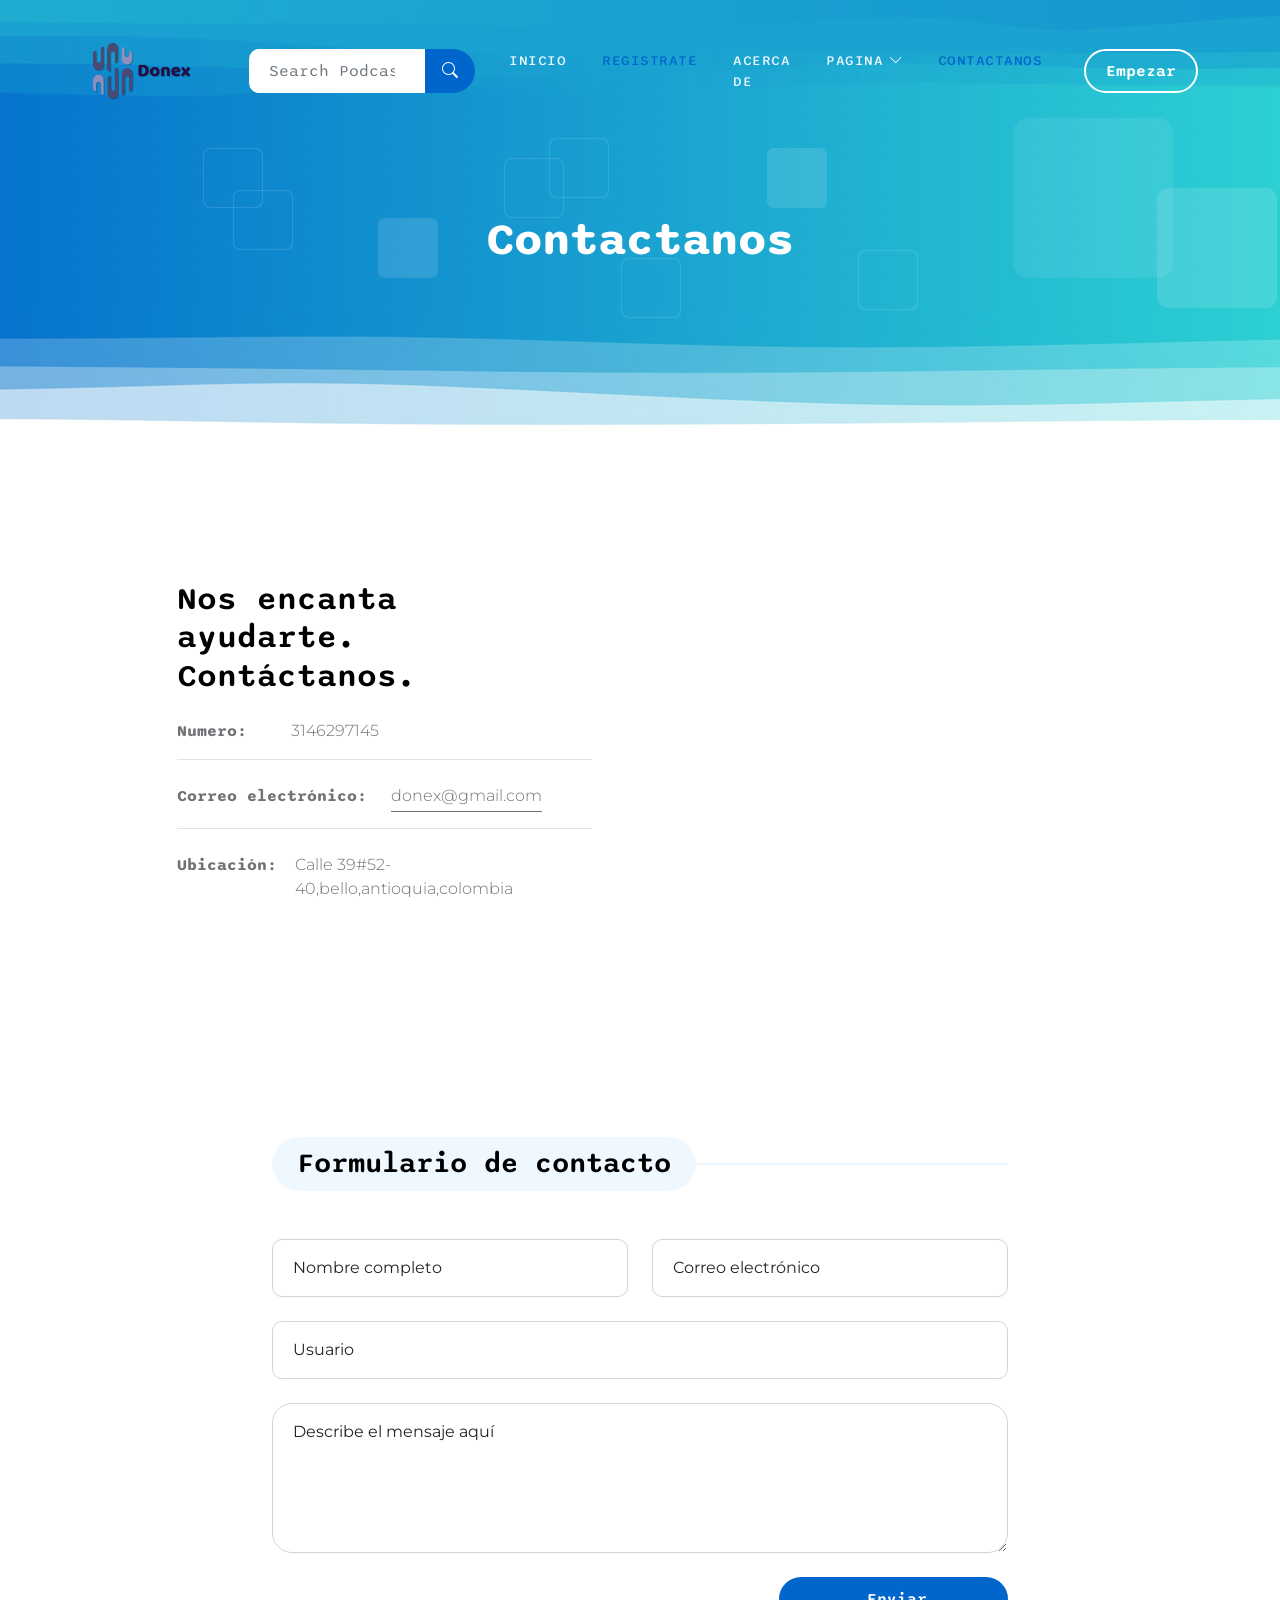
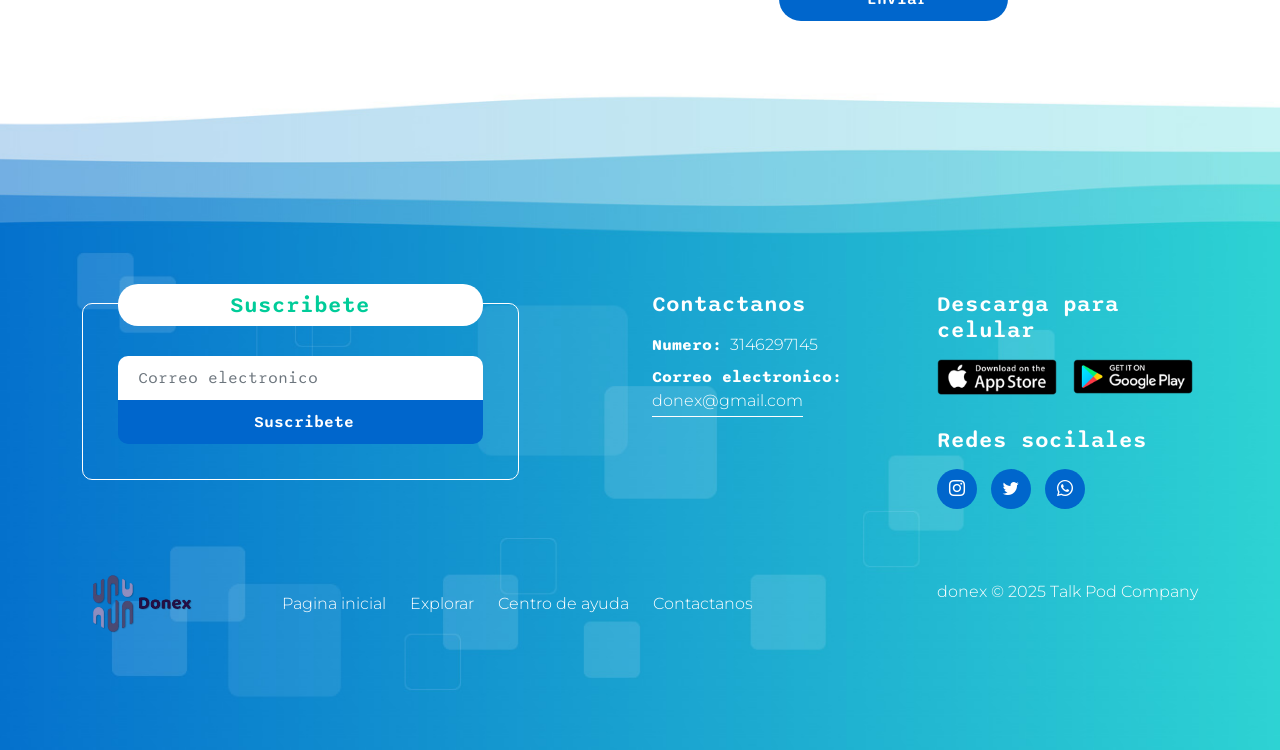
==== contact.html @ fa3a12cf "primer comit" ====
<!doctype html>
<html lang="en">
    <head>
        <meta charset="utf-8">
        <meta name="viewport" content="width=device-width, initial-scale=1">

        <meta name="description" content="">
        <meta name="author" content="">

        <title>Donex                                                                                                                           </title>

        <!-- CSS FILES -->        
        <link rel="preconnect" href="https://fonts.googleapis.com">
        
        <link rel="preconnect" href="https://fonts.gstatic.com" crossorigin>

        <link href="https://fonts.googleapis.com/css2?family=Montserrat:wght@300;400&family=Sono:wght@200;300;400;500;700&display=swap" rel="stylesheet">
                        
        <link rel="stylesheet" href="css/bootstrap.min.css">

        <link rel="stylesheet" href="css/bootstrap-icons.css">

        <link rel="stylesheet" href="css/owl.carousel.min.css">
        
        <link rel="stylesheet" href="css/owl.theme.default.min.css">

        <link href="css/templatemo-pod-talk.css" rel="stylesheet">
<!--

TemplateMo 584 Pod Talk

https://templatemo.com/tm-584-pod-talk

-->
    </head>
    
    <body>

        <main>

            <nav class="navbar navbar-expand-lg">
                <div class="container">
                    <a class="navbar-brand me-lg-5 me-0" href="index.html">
                        <img src="images/logo.png" class="logo-image img-fluid" alt="templatemo pod talk">
                    </a>
                    

                    <form action="#" method="get" class="custom-form search-form flex-fill me-3" role="search">
                        <div class="input-group input-group-lg">    
                            <input name="search" type="search" class="form-control" id="search" placeholder="Search Podcast" aria-label="Search">

                            <button type="submit" class="form-control" id="submit">
                                <i class="bi-search"></i>
                            </button>
                        </div>
                    </form>
    
                    <button class="navbar-toggler" type="button" data-bs-toggle="collapse" data-bs-target="#navbarNav" aria-controls="navbarNav" aria-expanded="false" aria-label="Toggle navigation">
                        <span class="navbar-toggler-icon"></span>
                    </button>
    
                    <div class="collapse navbar-collapse" id="navbarNav">
                        <ul class="navbar-nav ms-lg-auto">
                            <li class="nav-item">
                                <a class="nav-link" href="index.html">inicio</a>
                            </li>
                              <li class="nav-item">
                                <a class="nav-link active" href="registrar.html">registrate</a>
                            </li>

                            <li class="nav-item">
                                <a class="nav-link" href="about.html">Acerca de</a>
                            </li>

                            <li class="nav-item dropdown">
                                <a class="nav-link dropdown-toggle" href="#" id="navbarLightDropdownMenuLink" role="button" data-bs-toggle="dropdown" aria-expanded="false">Pagina</a>

                                <ul class="dropdown-menu dropdown-menu-light" aria-labelledby="navbarLightDropdownMenuLink">
                                    <li><a class="dropdown-item" href="listing-page.html">Listado</a></li>
                                </ul>                                                         
                            </li>
    
                            <li class="nav-item">
                                <a class="nav-link active" href="contact.html">Contactanos</a>
                            </li>
                        </ul>

                        <div class="ms-4">
                            <a href="#section_2" class="btn custom-btn custom-border-btn smoothscroll"> Empezar</a>
                        </div>
                    </div>
                </div>
            </nav>


            <header class="site-header d-flex flex-column justify-content-center align-items-center">
                <div class="container">
                    <div class="row">

                        <div class="col-lg-12 col-12 text-center">

                            <h2 class="mb-0">Contactanos</h2>
                        </div>

                    </div>
                </div>
            </header>
            

            <section class="section-padding" id="section_2">
                <div class="container">
                    <div class="row justify-content-center">

                        <div class="col-lg-5 col-12 pe-lg-5">
                            <div class="contact-info">
                                <h3 class="mb-4">Nos encanta ayudarte. Contáctanos.</h3>

                                <p class="d-flex border-bottom pb-3 mb-4">
                                    <strong class="d-inline me-4">Numero:</strong>
                                    <span>3146297145</span>
                                </p>

                                <p class="d-flex border-bottom pb-3 mb-4">
                                    <strong class="d-inline me-4">Correo electrónico:</strong>
                                    <a href="#">donex@gmail.com</a> 
                                </p>

                                <p class="d-flex">
                                    <strong class="d-inline me-4">Ubicación:</strong>
                                    <span>Calle 39#52-40,bello,antioquia,colombia</span>
                                </p>
                            </div>
                        </div>

                        <div class="col-lg-5 col-12 mt-5 mt-lg-0">
                            <iframe class="google-map" src="https://www.google.com/maps/embed?pb=!1m18!1m12!1m3!1d3965.526457781832!2d-75.56435192958905!3d6.3257507114518035!2m3!1f0!2f0!3f0!3m2!1i1024!2i768!4f13.1!3m3!1m2!1s0x8e442f61278a0ae9%3A0x46dceb6b8ece668c!2sMediterr%C3%A1nea%20Apartamentos%20-%20Ciudad%20Fabricato!5e0!3m2!1ses!2sco!4v1746680645698!5m2!1ses!2sco" width="600" height="450" style="border:0;" allowfullscreen="" loading="lazy" referrerpolicy="no-referrer-when-downgrade"></iframe>
                        </div>

                    </div>
                </div>
            </section>

            <section class="contact-section section-padding pt-0">
                <div class="container">
                    <div class="row">

                        <div class="col-lg-8 col-12 mx-auto">
                            <div class="section-title-wrap mb-5">
                                <h4 class="section-title">Formulario de contacto</h4>
                            </div>

                            <form action="#" method="post" class="custom-form contact-form" role="form">
                                <div class="row">
                                    <div class="col-lg-6 col-md-6 col-12">
                                        <div class="form-floating">
                                            <input type="text" name="full-name" id="full-name" class="form-control" placeholder="Full Name" required="">
                                            
                                            <label for="floatingInput">Nombre completo</label>
                                        </div>
                                    </div>

                                    <div class="col-lg-6 col-md-6 col-12"> 
                                        <div class="form-floating">
                                            <input type="email" name="email" id="email" pattern="[^ @]*@[^ @]*" class="form-control" placeholder="Email address" required="">
                                            
                                            <label for="floatingInput">Correo electrónico</label>
                                        </div>
                                    </div>

                                    <div class="col-lg-12 col-12">
                                        <div class="form-floating">
                                            <input type="text" name="company" id="name" class="form-control" placeholder="Name" required="">
                                            
                                            <label for="floatingInput">Usuario</label>
                                        </div>

                                        <div class="form-floating">
                                            <textarea class="form-control" id="message" name="message" placeholder="Describe message here"></textarea>
                                            
                                            <label for="floatingTextarea">
                                                Describe el mensaje aquí</label>
                                        </div>
                                    </div>

                                    <div class="col-lg-4 col-12 ms-auto">
                                        <button type="submit" class="form-control">Enviar</button>
                                    </div>

                                </div>
                            </form>
                        </div>

                    </div>
                </div>
            </section>
        </main>


        <footer class="site-footer">
            <div class="container">
                <div class="row">

                    <div class="col-lg-6 col-12 mb-5 mb-lg-0">
                        <div class="subscribe-form-wrap">
                            <h6>Suscribete</h6>

                            <form class="custom-form subscribe-form" action="#" method="get" role="form">
                                <input type="email" name="subscribe-email" id="subscribe-email" pattern="[^ @]*@[^ @]*" class="form-control" placeholder="Correo electronico" required="">

                                <div class="col-lg-12 col-12">
                                    <button type="submit" class="form-control" id="submit">Suscribete</button>
                                </div>
                            </form>
                        </div>
                    </div>

                    <div class="col-lg-3 col-md-6 col-12 mb-4 mb-md-0 mb-lg-0">
                        <h6 class="site-footer-title mb-3">Contactanos</h6>

                        <p class="mb-2"><strong class="d-inline me-2">Numero:</strong>3146297145</p>

                        <p>
                            <strong class="d-inline me-2">Correo electronico:</strong>
                            <a href="#">donex@gmail.com</a> 
                        </p>
                    </div>

                    <div class="col-lg-3 col-md-6 col-12">
                        <h6 class="site-footer-title mb-3">Descarga para celular</h6>

                        <div class="site-footer-thumb mb-4 pb-2">
                            <div class="d-flex flex-wrap">
                                <a href="#">
                                    <img src="images/app-store.png" class="me-3 mb-2 mb-lg-0 img-fluid" alt="">
                                </a>

                                <a href="#">
                                    <img src="images/play-store.png" class="img-fluid" alt="">
                                </a>
                            </div>
                        </div>

                        <h6 class="site-footer-title mb-3">Redes socilales</h6>

                        <ul class="social-icon">
                            <li class="social-icon-item">
                                <a href="#" class="social-icon-link bi-instagram"></a>
                            </li>

                            <li class="social-icon-item">
                                <a href="#" class="social-icon-link bi-twitter"></a>
                            </li>

                            <li class="social-icon-item">
                                <a href="#" class="social-icon-link bi-whatsapp"></a>
                            </li>
                        </ul>
                    </div>

                </div>
            </div>

            <div class="container pt-5">
                <div class="row align-items-center">

                    <div class="col-lg-2 col-md-3 col-12">
                        <a class="navbar-brand" href="index.html">
                            <img src="images/logo.png" class="logo-image img-fluid" alt="templatemo pod talk">
                        </a>
                    </div>

                    <div class="col-lg-7 col-md-9 col-12">
                        <ul class="site-footer-links">
                            <li class="site-footer-link-item">
                                <a href="#" class="site-footer-link">Pagina inicial</a>
                            </li>

                            <li class="site-footer-link-item">
                                <a href="#" class="site-footer-link">Explorar</a>
                            </li>

                            <li class="site-footer-link-item">
                                <a href="#" class="site-footer-link">Centro de ayuda</a>
                            </li>

                            <li class="site-footer-link-item">
                                <a href="#" class="site-footer-link">Contactanos</a>
                            </li>
                        </ul>
                    </div>

                    <div class="col-lg-3 col-12">
                        <p class="copyright-text mb-0">donex © 2025 Talk Pod Company
                        <br><br>
                         
                    </div>
                </div>
            </div>
        </footer>

        <!-- JAVASCRIPT FILES -->
        <script src="js/jquery.min.js"></script>
        <script src="js/bootstrap.bundle.min.js"></script>
        <script src="js/owl.carousel.min.js"></script>
        <script src="js/custom.js"></script>

    </body>
</html>
---- css/templatemo-pod-talk.css ----
/*

TemplateMo 584 Pod Talk

https://templatemo.com/tm-584-pod-talk

*/



/*---------------------------------------
  CUSTOM PROPERTIES ( VARIABLES )             
-----------------------------------------*/
:root {
  --white-color:                  #ffffff;
  --primary-color:                #00CC99;
  --secondary-color:              #0066CC;
  --section-bg-color:             #f0f8ff;
  --custom-btn-bg-color:          #0066CC;
  --custom-btn-bg-hover-color:    #00CC99;
  --dark-color:                   #000000;
  --p-color:                      #717275;
  --border-color:                 #7fffd4;
  --link-hover-color:             #0066CC;

  --body-font-family:             'Montserrat', sans-serif;
  --title-font-family:            'Sono', sans-serif;

  --h1-font-size:                 58px;
  --h2-font-size:                 46px;
  --h3-font-size:                 32px;
  --h4-font-size:                 28px;
  --h5-font-size:                 24px;
  --h6-font-size:                 22px;
  --p-font-size:                  16px;
  --menu-font-size:               14px;

  --border-radius-large:          100px;
  --border-radius-medium:         20px;
  --border-radius-small:          10px;

  --font-weight-light:            300;
  --font-weight-normal:           400;
  --font-weight-medium:           500;
  --font-weight-semibold:         600;
  --font-weight-bold:             700;
}

body {
  background-color: var(--white-color);
  font-family: var(--body-font-family); 
}


/*---------------------------------------
  TYPOGRAPHY               
-----------------------------------------*/

h2,
h3,
h4,
h5,
h6 {
  color: var(--dark-color);
}

h1,
h2,
h3,
h4,
h5,
h6 {
  font-family: var(--title-font-family); 
  font-weight: var(--font-weight-semibold);
}

h1 {
  font-size: var(--h1-font-size);
  font-weight: var(--font-weight-bold);
}

h2 {
  font-size: var(--h2-font-size);
  font-weight: var(--font-weight-bold);
}

h3 {
  font-size: var(--h3-font-size);
}

h4 {
  font-size: var(--h4-font-size);
}

h5 {
  font-size: var(--h5-font-size);
}

h6 {
  font-size: var(--h6-font-size);
}

p {
  color: var(--p-color);
  font-size: var(--p-font-size);
  font-weight: var(--font-weight-light);
}

ul li {
  color: var(--p-color);
  font-size: var(--p-font-size);
  font-weight: var(--font-weight-light);
}

a, 
button {
  touch-action: manipulation;
  transition: all 0.3s;
}

a {
  display: inline-block;
  color: var(--primary-color);
  text-decoration: none;
}

a:hover {
  color: var(--link-hover-color);
}

b,
strong {
  font-weight: var(--font-weight-bold);
}

::selection {
  background-color: var(--primary-color);
  color: var(--white-color);
}


/*---------------------------------------
  SECTION               
-----------------------------------------*/
.section-title-wrap {
  position: relative;
}

.section-title-wrap::after {
  content: "";
  background: var(--section-bg-color);
  width: 100%;
  height: 2px;
  position: absolute;
  top: 50%;
  left: 50%;
  transform: translate(-50%, -50%);
  pointer-events: none;
}

.section-title {
  background: var(--section-bg-color);
  border-radius: var(--border-radius-large);
  display: inline-block;
  position: relative;
  z-index: 2;
  margin-bottom: 0;
  padding: 10px 25px;
}

.section-padding {
  padding-top: 100px;
  padding-bottom: 100px;
}

main {
  position: relative;
  z-index: 1;
}

.section-bg {
  background-color: var(--section-bg-color);
}

.section-overlay {
  background-color: var(--primary-color);
  position: absolute;
  top: 0;
  left: 0;
  pointer-events: none;
  width: 100%;
  height: 100%;
  opacity: 0.85;
}

.section-overlay + .container {
  position: relative;
}


/*---------------------------------------
  CUSTOM ICON COLOR               
-----------------------------------------*/
.custom-icon {
  color: var(--primary-color);
}


/*---------------------------------------
  CUSTOM BUTTON               
-----------------------------------------*/
.custom-btn {
  background: var(--custom-btn-bg-color);
  border: 2px solid transparent;
  border-radius: var(--border-radius-large);
  color: var(--white-color);
  font-family: var(--title-font-family);
  font-size: var(--p-font-size);
  font-weight: var(--font-weight-semibold);
  line-height: normal;
  transition: all 0.3s;
  padding: 10px 20px;
}

.custom-btn:hover {
  background: var(--custom-btn-bg-hover-color);
  color: var(--white-color);
}

.custom-border-btn {
  background: transparent;
  border: 2px solid var(--custom-btn-bg-color);
  color: var(--custom-btn-bg-color);
}

.custom-border-btn:hover {
  background: var(--custom-btn-bg-color);
  border-color: transparent;
  color: var(--primary-color);
}

.custom-btn-bg-white {
  border-color: var(--white-color);
  color: var(--white-color);
}


/*---------------------------------------
  SITE HEADER              
-----------------------------------------*/
.site-header {
  background-image: url('../images/templatemo-wave-header.jpg'), linear-gradient(#348CD2, #FFFFFF);;
  background-repeat: no-repeat;
  background-size: cover;
  background-position: center;
  min-height: 480px;
  position: relative;
}

.site-header h2 {
  color: var(--white-color);
}


/*---------------------------------------
  NAVIGATION              
-----------------------------------------*/
.navbar {
  background-color: transparent;
  position: absolute;
  top: 0;
  right: 0;
  left: 0;
  z-index: 9;
  padding-top: 20px;
  padding-bottom: 20px;
}

.navbar .navbar-brand,
.navbar .navbar-brand:hover {
  color: var(--white-color);
}

.navbar .logo-image {
  width: 150px;
}

.logo-image {
  width: 120px;
  height: auto;
}

.navbar-brand,
.navbar-brand:hover {
  font-size: var(--h3-font-size);
  font-weight: var(--font-weight-bold);
  display: inline-block;
}

.navbar-brand span {
  font-family: var(--title-font-family);
}

.navbar-nav .nav-link {
  display: inline-block;
  color: var(--section-bg-color);
  font-family: var(--title-font-family); 
  font-size: var(--menu-font-size);
  font-weight: var(--font-weight-medium);
  text-transform: uppercase;
  letter-spacing: 0.5px;
  position: relative;
  padding-top: 15px;
  padding-bottom: 15px;
}

.navbar-expand-lg .navbar-nav .nav-link {
  padding-right: 18px;
  padding-left: 18px;
}

.navbar-nav .nav-link.active, 
.navbar-nav .nav-link:hover {
  color: var(--secondary-color);
}

.navbar .dropdown-menu {
  background: var(--white-color);
  box-shadow: 0 1rem 3rem rgba(0,0,0,.175);
  border: 0;
  display: inherit;
  opacity: 0;
  min-width: 9rem;
  margin-top: 20px;
  padding: 13px 0 10px 0;
  transition: all 0.3s;
  pointer-events: none;
}

.navbar .dropdown-menu::before {
  content: "";
  width: 0;
  height: 0;
  border-left: 20px solid transparent;
  border-right: 20px solid transparent;
  border-bottom: 15px solid var(--white-color);
  position: absolute;
  top: -10px;
  left: 10px;
}

.navbar .dropdown-item {
  display: inline-block;
  color: var(--p-bg-color);
  font-family: var(--title-font-family); 
  font-size: var(--menu-font-size);
  font-weight: var(--font-weight-medium);
  text-transform: uppercase;
  letter-spacing: 0.5px;
  position: relative;
}

.navbar .dropdown-item.active, 
.navbar .dropdown-item:active,
.navbar .dropdown-item:focus, 
.navbar .dropdown-item:hover {
  background: transparent;
  color: var(--secondary-color);
}

.navbar .dropdown-toggle::after {
  content: "\f282";
  display: inline-block;
  font-family: bootstrap-icons !important;
  font-size: var(--menu-font-size);
  font-style: normal;
  font-weight: normal !important;
  font-variant: normal;
  text-transform: none;
  line-height: 1;
  vertical-align: -.125em;
  -webkit-font-smoothing: antialiased;
  -moz-osx-font-smoothing: grayscale;
  position: relative;
  left: 2px;
  border: 0;
}

@media screen and (min-width: 992px) {
  .navbar .dropdown:hover .dropdown-menu {
    opacity: 1;
    margin-top: 0;
    pointer-events: auto;
  }
}

.navbar .custom-border-btn {
  border-color: var(--white-color);
  color: var(--white-color);
}

.navbar .custom-border-btn:hover {
  background: var(--white-color);
  color: var(--secondary-color);
}

.navbar-toggler {
  border: 0;
  padding: 0;
  cursor: pointer;
  margin: 0;
  width: 30px;
  height: 35px;
  outline: none;
}

.navbar-toggler:focus {
  outline: none;
  box-shadow: none;
}

.navbar-toggler[aria-expanded="true"] .navbar-toggler-icon {
  background: transparent;
}

.navbar-toggler[aria-expanded="true"] .navbar-toggler-icon:before,
.navbar-toggler[aria-expanded="true"] .navbar-toggler-icon:after {
  transition: top 300ms 50ms ease, -webkit-transform 300ms 350ms ease;
  transition: top 300ms 50ms ease, transform 300ms 350ms ease;
  transition: top 300ms 50ms ease, transform 300ms 350ms ease, -webkit-transform 300ms 350ms ease;
  top: 0;
}

.navbar-toggler[aria-expanded="true"] .navbar-toggler-icon:before {
  transform: rotate(45deg);
}

.navbar-toggler[aria-expanded="true"] .navbar-toggler-icon:after {
  transform: rotate(-45deg);
}

.navbar-toggler .navbar-toggler-icon {
  background: var(--white-color);
  transition: background 10ms 300ms ease;
  display: block;
  width: 30px;
  height: 2px;
  position: relative;
}

.navbar-toggler .navbar-toggler-icon:before,
.navbar-toggler .navbar-toggler-icon:after {
  transition: top 300ms 350ms ease, -webkit-transform 300ms 50ms ease;
  transition: top 300ms 350ms ease, transform 300ms 50ms ease;
  transition: top 300ms 350ms ease, transform 300ms 50ms ease, -webkit-transform 300ms 50ms ease;
  position: absolute;
  right: 0;
  left: 0;
  background: var(--white-color);
  width: 30px;
  height: 2px;
  content: '';
}

.navbar-toggler .navbar-toggler-icon::before {
  top: -8px;
}

.navbar-toggler .navbar-toggler-icon::after {
  top: 8px;
}


/*---------------------------------------
  CAROUSEL        
-----------------------------------------*/
.hero-section {
  background-image: url('../images/templatemo-wave-banner.jpg'), linear-gradient(#348CD2, #FFFFFF);
  background-repeat: no-repeat;
  background-size: 108% 76%;
  background-position: top;
  padding-top: 200px;
}

.owl-carousel {
  text-align: center;
}

.owl-carousel-image {
  display: block;
}

.owl-carousel .owl-item .owl-carousel-verified-image {
  display: inline-block;
  width: 30px;
  height: auto;
  position: relative;
  right: 5px;
}

.verified-image {
  display: inline-block;
  width: 20px;
  height: auto;
}

.owl-carousel .owl-item {
  opacity: 0.35;
}

.owl-carousel .owl-item.active.center {
  opacity: 1;
}

.owl-carousel-info-wrap {
  border-radius: var(--border-radius-medium);
  position: relative;
  overflow: hidden;
  text-align: left;
}

.owl-carousel-info {
  background-color: var(--section-bg-color);
  box-shadow: 0 1rem 3rem rgba(0,0,0,.175);
  position: absolute;
  bottom: 0;
  right: 0;
  left: 0;
  padding: 30px;
}

.badge {
  background-color: var(--custom-btn-bg-color);
  font-family: var(--title-font-family);
  border-radius: var(--border-radius-large);
  color: var(--white-color);
  padding-bottom: 5px;
}

.owl-carousel-info-wrap .social-share,
.team-thumb .social-share {
  position: absolute;
  right: 0;
  bottom: 0;
}

.owl-carousel-info-wrap .social-icon,
.team-thumb .social-icon {
  opacity: 0;
  transition: all 0.3s ease;
  transform: translateX(0);
  padding-right: 20px;
  padding-left: 20px;
}

.owl-carousel .owl-item.active.center .owl-carousel-info-wrap:hover .social-icon,
.team-thumb:hover .social-icon {
  transform: translateY(-100%);
  opacity: 1;
}

.owl-carousel-info-wrap .social-icon-item,
.owl-carousel-info-wrap .social-icon-link,
.team-thumb .social-icon-item,
.team-thumb .social-icon-link {
  display: block;
  margin-bottom: 10px;
  margin-left: auto;
}

.owl-carousel-info-wrap .social-icon-link {
  margin-top: 5px;
  margin-bottom: 5px;
}

.owl-carousel .owl-dots {
  background-color: var(--white-color);
  box-shadow: 0 1rem 3rem rgba(0,0,0,.175);
  border-radius: var(--border-radius-large);
  display: inline-block;
  margin: auto;
  margin-top: 40px;
  padding: 15px 25px;
  padding-bottom: 7px;
}

.owl-theme .owl-nav.disabled+.owl-dots {
  margin-top: 40px;
}

.owl-theme .owl-dots .owl-dot.active span, 
.owl-theme .owl-dots .owl-dot:hover span {
  background: var(--secondary-color);
}


/*---------------------------------------
  CUSTOM BLOCK              
-----------------------------------------*/
.custom-block {
  border: 2px solid var(--primary-color);
  border-radius: var(--border-radius-medium);
  position: relative;
  overflow: hidden;
  padding: 30px;
  transition: all 0.3s ease;
}

.custom-block:hover {
  background: var(--white-color);
  box-shadow: 0 1rem 3rem rgba(0,0,0,.175);
  border-color: transparent;
  transform: translateY(-3px);
}

.custom-block-info {
  display: block;
  padding: 10px 20px;
  padding-bottom: 0;
}

.custom-block-image-wrap {
  position: relative;
  display: block;
  height: 100%;
}

.custom-block-image-wrap > a {
  display: block;
}

.custom-block-image {
  border-radius: var(--border-radius-medium);
  display: block;
  width: 112px;
  height: 112px;
  object-fit: cover;
}

.custom-block-image-detail-page .custom-block-image {
  width: 100%;
  height: 212px;
}

.custom-block .custom-block-icon {
  position: absolute;
  top: 50%;
  left: 50%;
  transform: translate(-50%, -50%);
}

.custom-block-icon-wrap {
  border-radius: var(--border-radius-medium);
  position: relative;
  overflow: hidden;
}

.custom-block-icon-wrap .section-overlay {
  opacity: 0.25;
}

.custom-block-btn-group {
  position: absolute;
  bottom: 0;
  right: 0;
  left: 0;
  margin: 20px;
}

.custom-block-btn-group .custom-block-icon {
  position: relative;
  top: 0;
  left: 0;
  transform: none;
}

.custom-block-icon {
  background: var(--primary-color);
  border-radius: var(--border-radius-medium);
  font-size: var(--p-font-size);
  color: var(--white-color);
  text-align: center;
  width: 32.5px;
  height: 32.5px;
  line-height: 32.5px;
  transition: all 0.3s;
}

.custom-block-icon:hover {
  background: var(--secondary-color);
  color: var(--white-color);
}

.custom-block .custom-btn {
  font-size: var(--menu-font-size);
  padding: 7px 15px;
}

.custom-block .custom-block-info + div .badge {
  background-color: var(--dark-color);
  color: var(--white-color);
  border-radius: 50px !important;
  font-size: var(--menu-font-size);
  display: flex;
  justify-content: center;
  text-align: center;
  width: 40px;
  height: 40px;
  line-height: 30px;
  margin-top: 5px;
  margin-bottom: 5px;
}

.custom-block .custom-block-info + div .badge:hover {
  background-color: var(--secondary-color);
}

.custom-block-full {
  background-color: var(--section-bg-color);
  border-color: transparent;
}

.custom-block-full:hover {
  border-color: var(--primary-color);
}

.custom-block-full .custom-block-info {
  padding: 20px;
  padding-bottom: 0;
}

.custom-block-full .custom-block-image {
  width: 100%;
  height: 210px;
}

.custom-block-full .social-share {
  position: absolute;
  top: 0;
  right: 0;
  margin: 50px;
}

.custom-block-top small {
  color: var(--p-color);
  font-family: var(--title-font-family);
}

.custom-block-top .badge {
  background-color: var(--secondary-color);
  color: var(--white-color);
  display: inline-block;
  vertical-align: middle;
  height: 26.64px;
  line-height: 20px;
}

.custom-block-bottom a:hover span {
  color: var(--primary-color);
}

.custom-block-bottom a span {
  font-family: var(--title-font-family);
  color: var(--p-color);
  text-transform: uppercase;
  margin-left: 3px;
}

.custom-block-overlay {
  border-color: transparent;
  padding: 0;
}

.custom-block-overlay .custom-block-image {
  margin: auto;
  width: 100%;
  height: 210px;
  transition: all 0.3s;
}

.custom-block-overlay:hover .custom-block-image {
  padding: 15px;
  padding-bottom: 0;
}

.custom-block-overlay-info {
  padding: 15px 20px 20px 20px;
}


/*---------------------------------------
  PROIFLE BLOCK               
-----------------------------------------*/
.profile-block {
  margin-top: 10px;
}

.profile-block-image {
  border-radius: var(--border-radius-large);
  width: 50px;
  height: 50px;
  object-fit: cover;
  margin-right: 10px;
}

.profile-block p strong {
  display: block;
  font-family: var(--title-font-family);
}

.profile-detail-block {
  border: 1px solid #dee2e6;
  border-radius: var(--border-radius-large);
  padding: 25px 35px;
}

.profile-detail-block p {
  margin-bottom: 0;
}


/*---------------------------------------
  ABOUT & TEAM SECTION               
-----------------------------------------*/
.about-image {
  border-radius: var(--border-radius-medium);
  display: block;
}

.team-thumb {
  border-radius: var(--border-radius-medium);
  position: relative;
  overflow: hidden;
}

.team-info {
  background-color: var(--white-color);
  position: absolute;
  bottom: 0;
  right: 0;
  left: 0;
  padding: 30px;
}


/*---------------------------------------
  PAGINATION               
-----------------------------------------*/
.pagination {
  border: 1px solid #dee2e6;
  border-radius: var(--border-radius-large);
  padding: 20px;
}

.page-link {
  border: 0;
  border-radius: var(--border-radius-small);
  color: var(--p-color);
  font-family: var(--title-font-family);
  margin: 0 5px;
  padding: 10px 20px;
}

.page-link:hover,
.page-item:first-child .page-link:hover,
.page-item:last-child .page-link:hover {
  background-color: var(--secondary-color);
  color: var(--white-color);
}

.page-item:first-child .page-link {
  margin-right: 10px;
}

.active>.page-link, .page-link.active {
  background-color: var(--secondary-color);
  border-color: var(--secondary-color);
}


/*---------------------------------------
  CONTACT               
-----------------------------------------*/
.contact-info p strong {
  font-family: var(--title-font-family);
  min-width: 90px;
}

.contact-info p a {
  color: var(--p-color);
  border-bottom: 1px solid;
  padding-bottom: 3px;
}

.contact-info p a:hover {
  color: var(--secondary-color);
}

.google-map {
  border-radius: var(--border-radius-medium);
}

.contact-form .form-floating>textarea {
  border-radius: var(--border-radius-medium);
  height: 150px;
}


/*---------------------------------------
  SUBSCRIBE FORM               
-----------------------------------------*/
.subscribe-form-wrap {
  border: 1px solid var(--white-color);
  border-radius: var(--border-radius-small);
  width: 80%;
  position: relative;
  top: 12px;
  padding: 35px;
}

.subscribe-form-wrap h6 {
  background: var(--white-color);
  border-radius: var(--border-radius-medium);
  color: var(--primary-color);
  text-align: center;
  position: relative;
  bottom: 55px;
  margin-bottom: -25px;
  padding: 8px;
}

.subscribe-form #subscribe-email {
  border: 0;
  border-radius: 10px 10px 0 0;
  margin-bottom: 0;
}

.subscribe-form #submit {
  border-radius: 0 0 10px 10px;
}


/*---------------------------------------
  CUSTOM FORM               
-----------------------------------------*/
.custom-form .form-control {
  border-radius: var(--border-radius-small);
  color: var(--p-color);
  font-family: var(--title-font-family);
  font-size: var(--p-font-size);
  margin-bottom: 24px;
  padding-top: 10px;
  padding-bottom: 10px;
  padding-left: 20px;
  outline: none;
}

.form-floating>label {
  padding-left: 20px;
}

.custom-form button[type="submit"] {
  background: var(--custom-btn-bg-color);
  border: none;
  border-radius: var(--border-radius-large);
  color: var(--white-color);
  font-family: var(--title-font-family);
  font-size: var(--p-font-size);
  font-weight: var(--font-weight-semibold);
  transition: all 0.3s;
  margin-bottom: 0;
}

.custom-form button[type="submit"]:hover,
.custom-form button[type="submit"]:focus {
  background: var(--custom-btn-bg-hover-color);
  border-color: transparent;
}


/*---------------------------------------
  SEARCH FORM               
-----------------------------------------*/
.search-form .form-control {
  border: 0;
  margin-bottom: 0;
}

.search-form button[type="submit"] {
  background: var(--secondary-color);
  border-color: var(--secondary-color);
  max-width: 50px;
  height: 100%;
  padding-left: 15px;
}

.search-form button[type="submit"]:hover {
  background: var(--primary-color);
}


/*---------------------------------------
  SITE FOOTER              
-----------------------------------------*/
.site-footer {
  background-image: url('../images/templatemo-wave-footer.jpg'), linear-gradient(#FFFFFF, #348CD2);
  background-repeat: no-repeat;
  background-size: cover;
  background-position: center;
  margin-top: -80px;
  padding-top: 100px;
  padding-bottom: 150px;
}

.site-footer > .container {
  position: relative;
  top: 50px;
  padding-top: 100px;
}

.site-footer-title,
.site-footer p {
  color: var(--white-color);
}

.site-footer p strong {
  font-family: var(--title-font-family);
}

.site-footer p a {
  color: var(--white-color);
  border-bottom: 1px solid;
  padding-bottom: 3px;
}

.site-footer p a:hover {
  color: var(--secondary-color);
}

.site-footer-thumb a img {
  display: block;
  width: 120px;
  min-width: 120px;
  height: auto;
}

.site-footer-links {
  margin-bottom: 0;
  padding-left: 0;
}

.site-footer-link-item {
  display: inline-block;
  list-style: none;
  margin-right: 10px;
  margin-left: 10px;
}

.site-footer-link {
  color: var(--white-color);
  font-size: var(--p-font-size);
  line-height: inherit;
}


/*---------------------------------------
  SOCIAL ICON               
-----------------------------------------*/
.social-icon {
  margin: 0;
  padding: 0;
}

.social-icon-item {
  list-style: none;
  display: inline-block;
  vertical-align: top;
}

.social-icon-link {
  background: var(--secondary-color);
  border-radius: var(--border-radius-large);
  color: var(--white-color);
  font-size: var(--p-font-size);
  display: block;
  margin-right: 10px;
  text-align: center;
  width: 40px;
  height: 40px;
  line-height: 40px;
  transition: background 0.2s, color 0.2s;
}

.social-icon-link:hover {
  background: var(--primary-color);
  color: var(--white-color);
}


/*---------------------------------------
  RESPONSIVE STYLES               
-----------------------------------------*/
@media screen and (min-width: 2160px) {
	.hero-section {
	  background-size: 100% 90%;
	  /* T o o p l a t e . c o m   C u s t o m i z e d */
	}
}


@media screen and (min-width: 1600px) {
  .site-footer {
    padding-top: 250px;
  }
}

@media screen and (max-width: 1240px) {
	.hero-section {
	  background-size: 116%;
	  /* T o o p l a t e . c o m   C u s t o m i z e d */
	}
}

@media screen and (max-width: 991px) {
  h1 {
    font-size: 48px;
  }

  h2 {
    font-size: 36px;
  }

  h3 {
    font-size: 32px;
  }

  h4 {
    font-size: 28px;
  }

  h5 {
    font-size: 20px;
  }

  h6 {
    font-size: 18px;
  }
  
  .hero-section {
	  background-size: 160% 66%; 
	  /* T o o p l a t e . c o m   C u s t o m i z e d */
	}

  .section-padding {
    padding-top: 50px;
    padding-bottom: 50px;
  }

  .navbar-nav {
    background-color: var(--primary-color);
    border-radius: var(--border-radius-medium);
    padding: 30px;
  }

  .navbar-nav .nav-link {
    padding: 5px 0;
  }

  .navbar-nav .dropdown-menu {
    position: relative;
    left: 10px;
    opacity: 1;
    pointer-events: auto;
    max-width: 155px;
    margin-top: 10px;
    margin-bottom: 15px;
  }

  .navbar-expand-lg .navbar-nav {
    padding-bottom: 20px;
  }

  .nav-tabs .nav-link:first-child {
    margin-right: 5px;
  }

  .nav-tabs .nav-link {
    font-size: var(--copyright-font-size);
    padding: 10px;
  }

  .copyright-text {
    text-align: center;
  }

  .site-footer {
    margin-top: -200px;
    padding-top: 200px;
    padding-bottom: 100px;
  }
}

@media screen and (max-width: 540px) {
	.hero-section {
  		background-size: 180% 65%;
		/* T o o p l a t e . c o m   C u s t o m i z e d */
	}

  .custom-block .custom-block-top {
    flex-direction: column;
  }

  .custom-block .custom-block-top small:last-child {
    margin-top: 10px;
    margin-bottom: 10px;
  }
}

@media screen and (max-width: 480px) {
  h1 {
    font-size: 36px;
  }

  h2 {
    font-size: 28px;
  }

  h3 {
    font-size: 26px;
  }

  h4 {
    font-size: 22px;
  }

  h5 {
    font-size: 20px;
  }
}

@media screen and (max-width: 414px) {
  .search-form {
    max-width: 200px;
  }

}
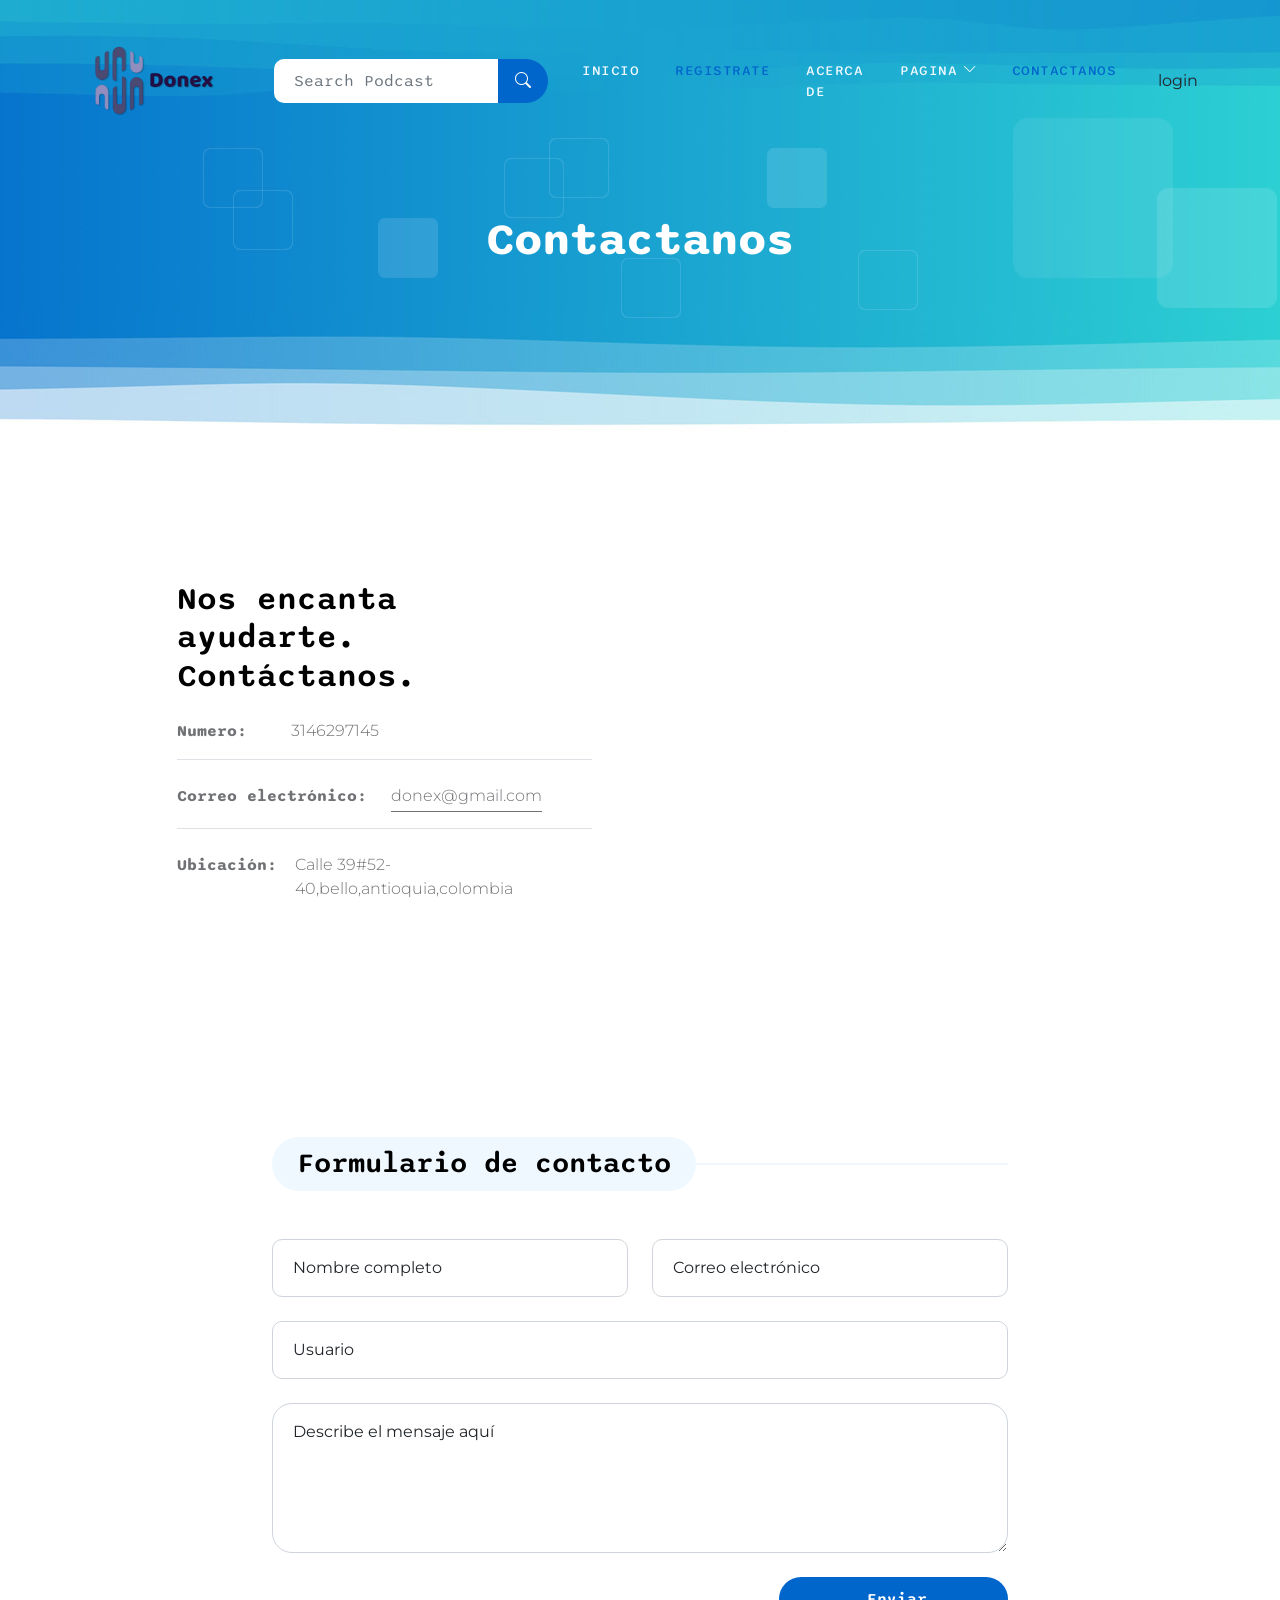
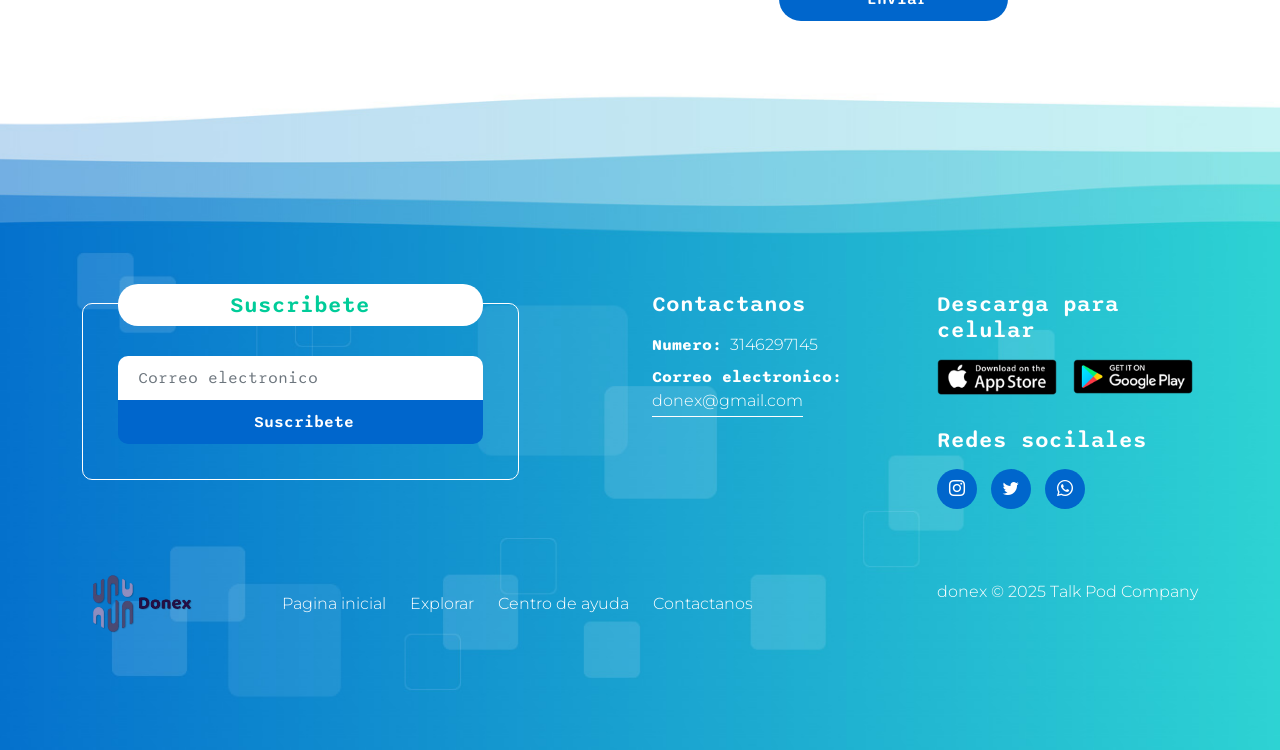
==== commit 8c6e5d61: "redireecionamiento entre paginas" ====
--- a/contact.html
+++ b/contact.html
@@ -62,7 +62,7 @@
                     <div class="collapse navbar-collapse" id="navbarNav">
                         <ul class="navbar-nav ms-lg-auto">
                             <li class="nav-item">
-                                <a class="nav-link" href="index.html">inicio</a>
+                                <a class="nav-link" href="index.php">inicio</a>
                             </li>
                               <li class="nav-item">
                                 <a class="nav-link active" href="registrar.html">registrate</a>
@@ -86,8 +86,7 @@
                         </ul>
 
                         <div class="ms-4">
-                            <a href="#section_2" class="btn custom-btn custom-border-btn smoothscroll"> Empezar</a>
-                        </div>
+                            <a class="nav-link" href="login.php">login</a>
                     </div>
                 </div>
             </nav>
